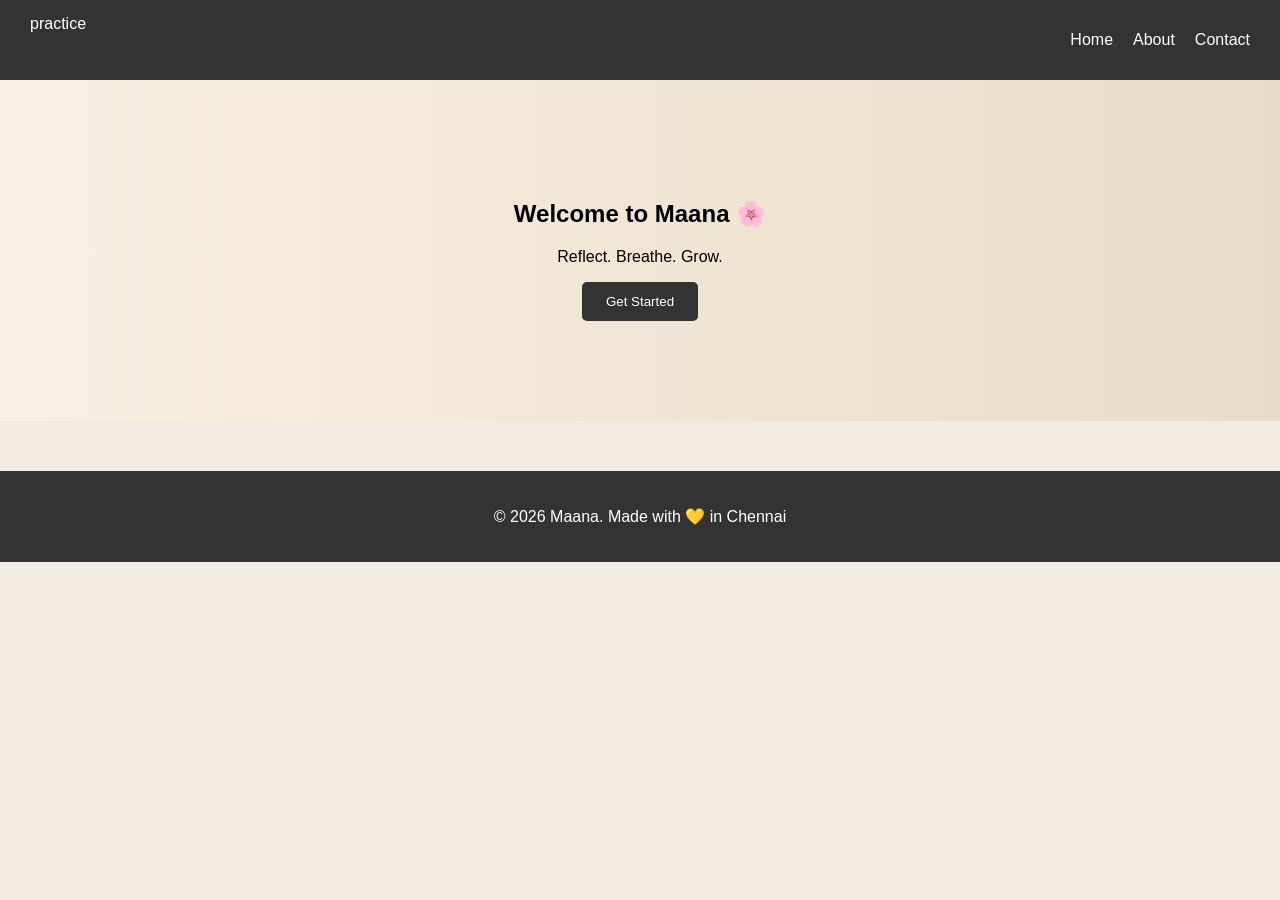
==== index.html @ cbfc4404 "created a index added navbar and footer" ====
<!DOCTYPE html>
<html lang="en">
<head>
  <meta charset="UTF-8">
  <title>asma- Home</title>
  <link rel="stylesheet" href="style.css">
</head>
<body>

  <!-- Commit 1: Navigation Bar -->
  <nav class="navbar">
    <div class="logo">practice</div>
    <ul>
      <li><a href="#">Home</a></li>
      <li><a href="#">About</a></li>
      <li><a href="#">Contact</a></li>
    </ul>
  </nav>

  <!-- Commit 2: Hero Section -->
  <section class="hero">
    <h1>Welcome to Maana 🌸</h1>
    <p>Reflect. Breathe. Grow.</p>
    <button>Get Started</button>
  </section>

  <!-- Commit 3: Footer -->
  <footer class="footer">
    <p>© 2026 Maana. Made with 💛 in Chennai</p>
  </footer>

</body>
</html>
---- style.css ----
body {
  margin: 0;
  font-family: Arial, sans-serif;
  background-color: #F1EBE1;
}

/* Navbar */
.navbar {
  display: flex;
  justify-content: space-between;
  background: #333;
  color: white;
  padding: 15px 30px;
}
.navbar ul { list-style: none; display: flex; gap: 20px; }
.navbar a { color: white; text-decoration: none; }

/* Hero */
.hero {
  text-align: center;
  padding: 100px 20px;
  background: linear-gradient(to right, #f8f0e3, #e8dcc6);
}
.hero button {
  padding: 12px 24px;
  border: none;
  background: #333;
  color: white;
  cursor: pointer;
  border-radius: 5px;
}

/* Footer */
.footer {
  text-align: center;
  padding: 20px;
  background: #333;
  color: white;
  margin-top: 50px;
}
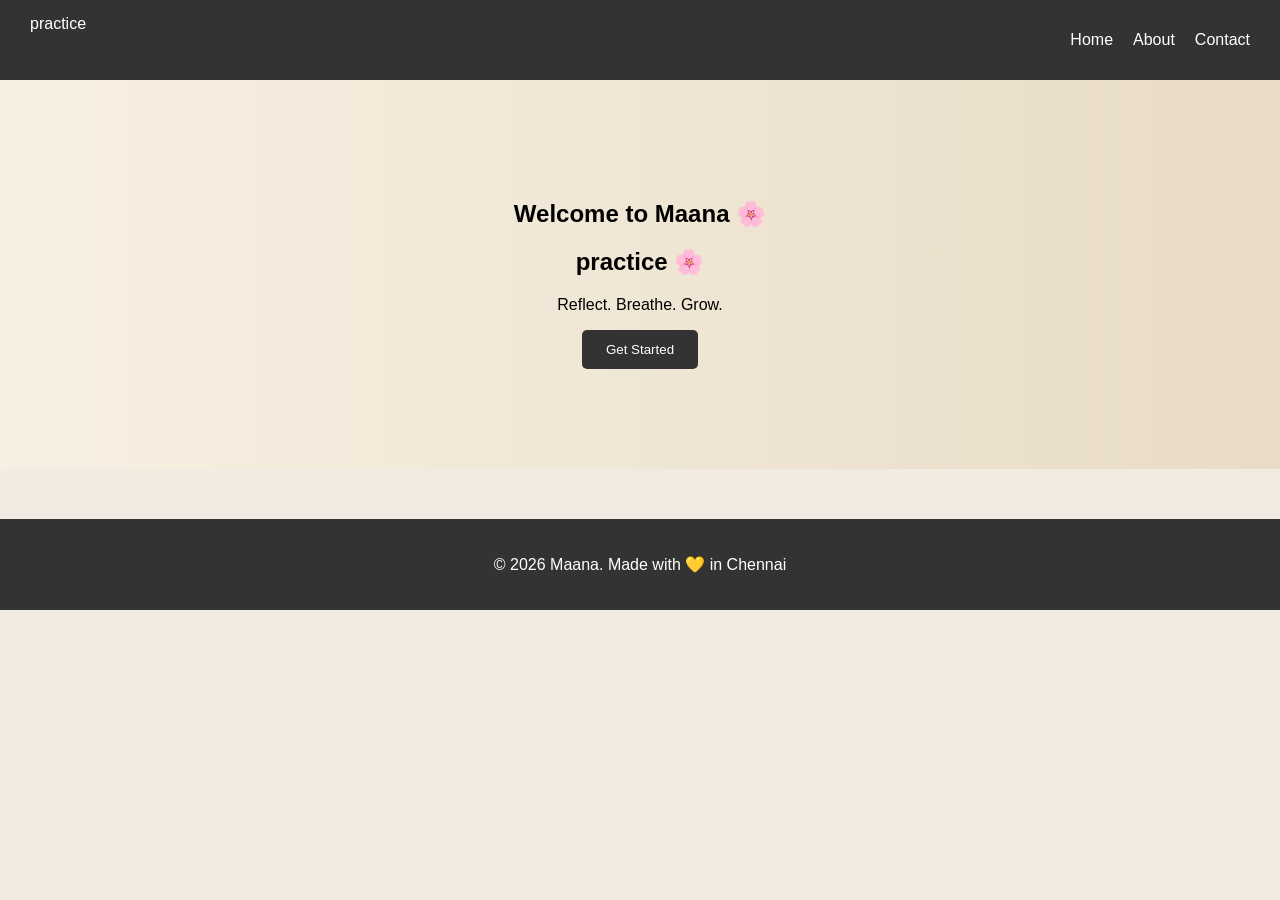
==== commit f51f90be: "added a msg from feature-header" ====
--- a/index.html
+++ b/index.html
@@ -20,6 +20,7 @@
   <!-- Commit 2: Hero Section -->
   <section class="hero">
     <h1>Welcome to Maana 🌸</h1>
+    <h1>practice 🌸</h1>
     <p>Reflect. Breathe. Grow.</p>
     <button>Get Started</button>
   </section>
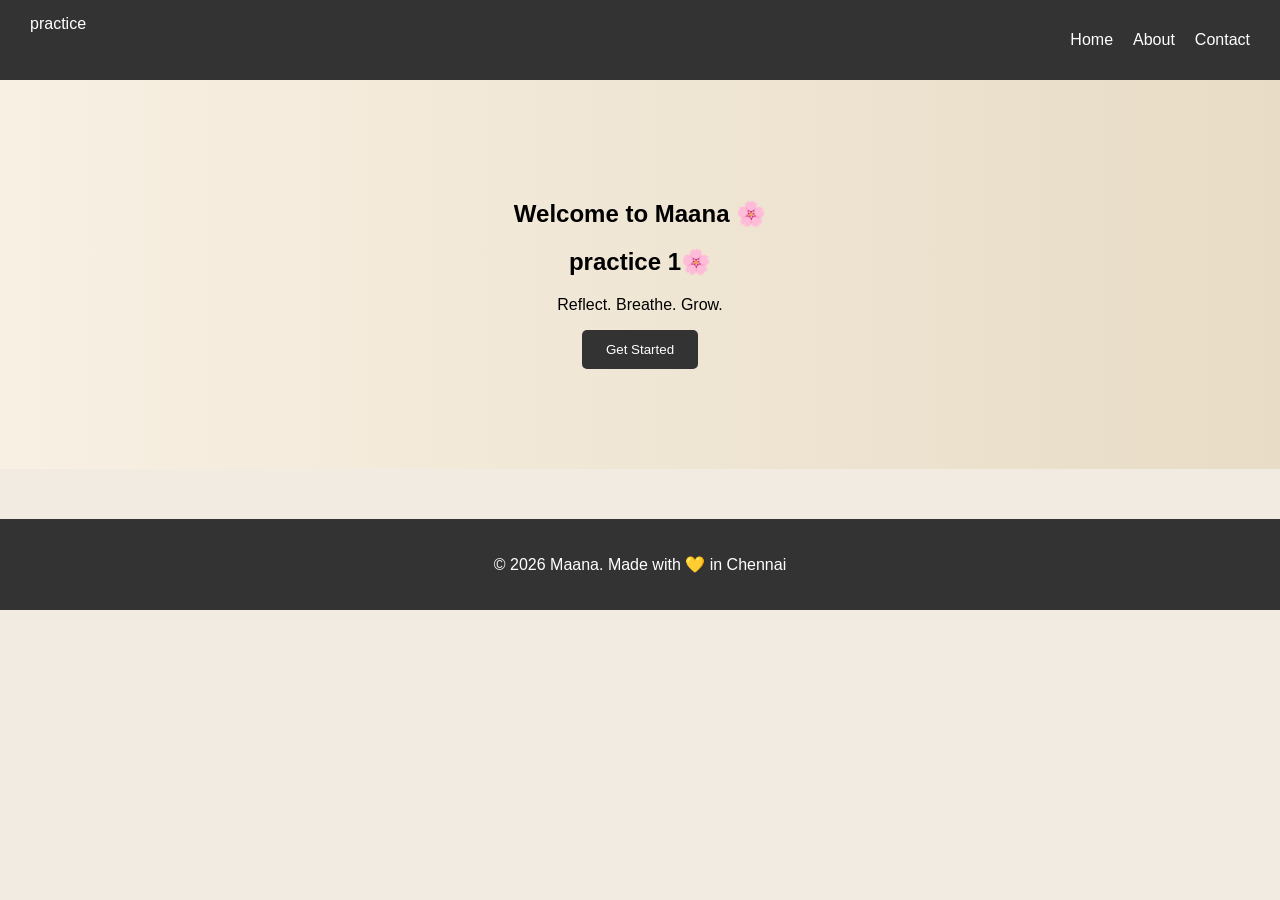
==== commit a47b99d7: "added a msg from feature-redesign" ====
--- a/index.html
+++ b/index.html
@@ -20,7 +20,7 @@
   <!-- Commit 2: Hero Section -->
   <section class="hero">
     <h1>Welcome to Maana 🌸</h1>
-    <h1>practice 🌸</h1>
+    <h1>practice 1🌸</h1>
     <p>Reflect. Breathe. Grow.</p>
     <button>Get Started</button>
   </section>
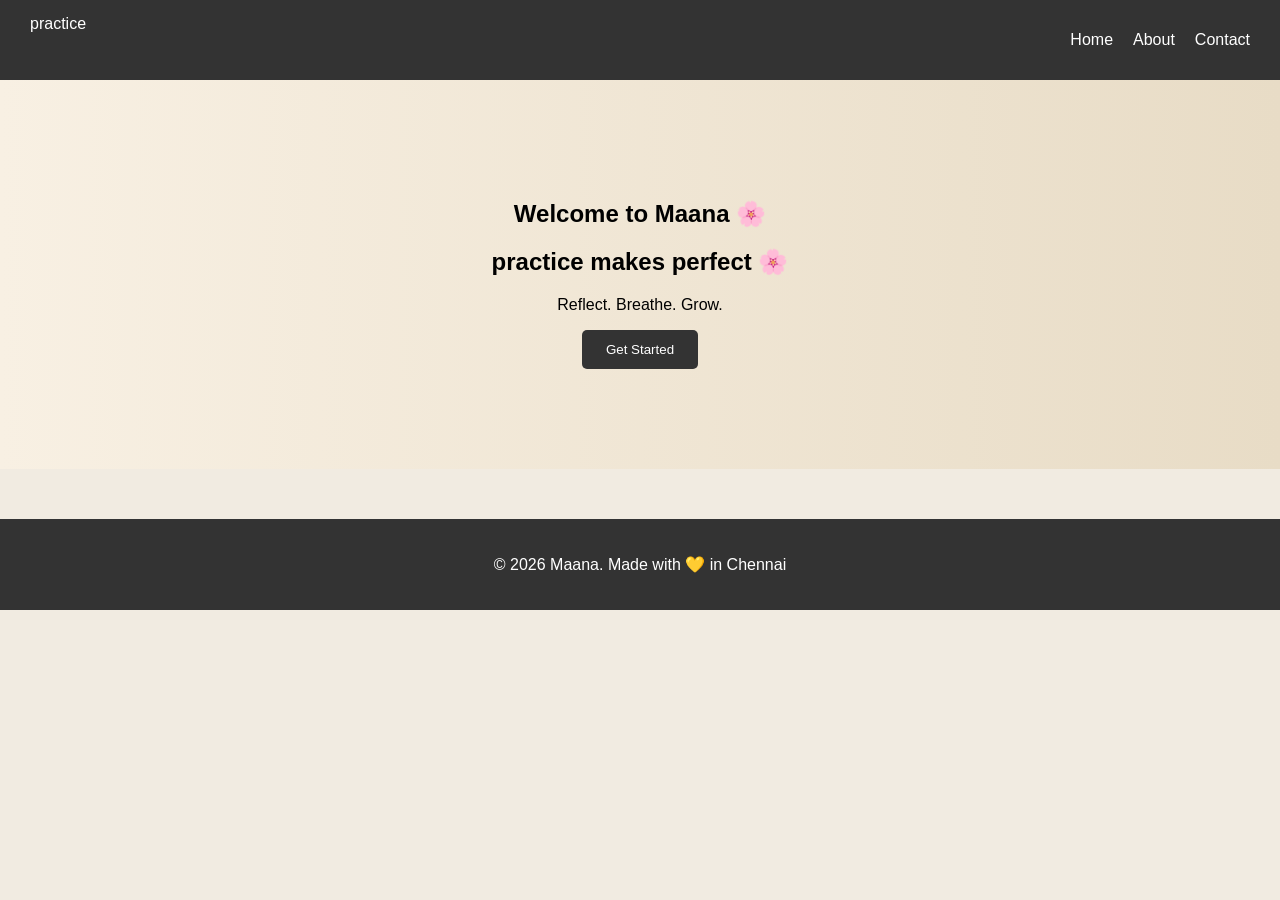
==== commit 79fa71a5: "modified a line in redesign branch" ====
--- a/index.html
+++ b/index.html
@@ -20,7 +20,7 @@
   <!-- Commit 2: Hero Section -->
   <section class="hero">
     <h1>Welcome to Maana 🌸</h1>
-    <h1>practice 1🌸</h1>
+    <h1>practice makes perfect 🌸</h1>
     <p>Reflect. Breathe. Grow.</p>
     <button>Get Started</button>
   </section>
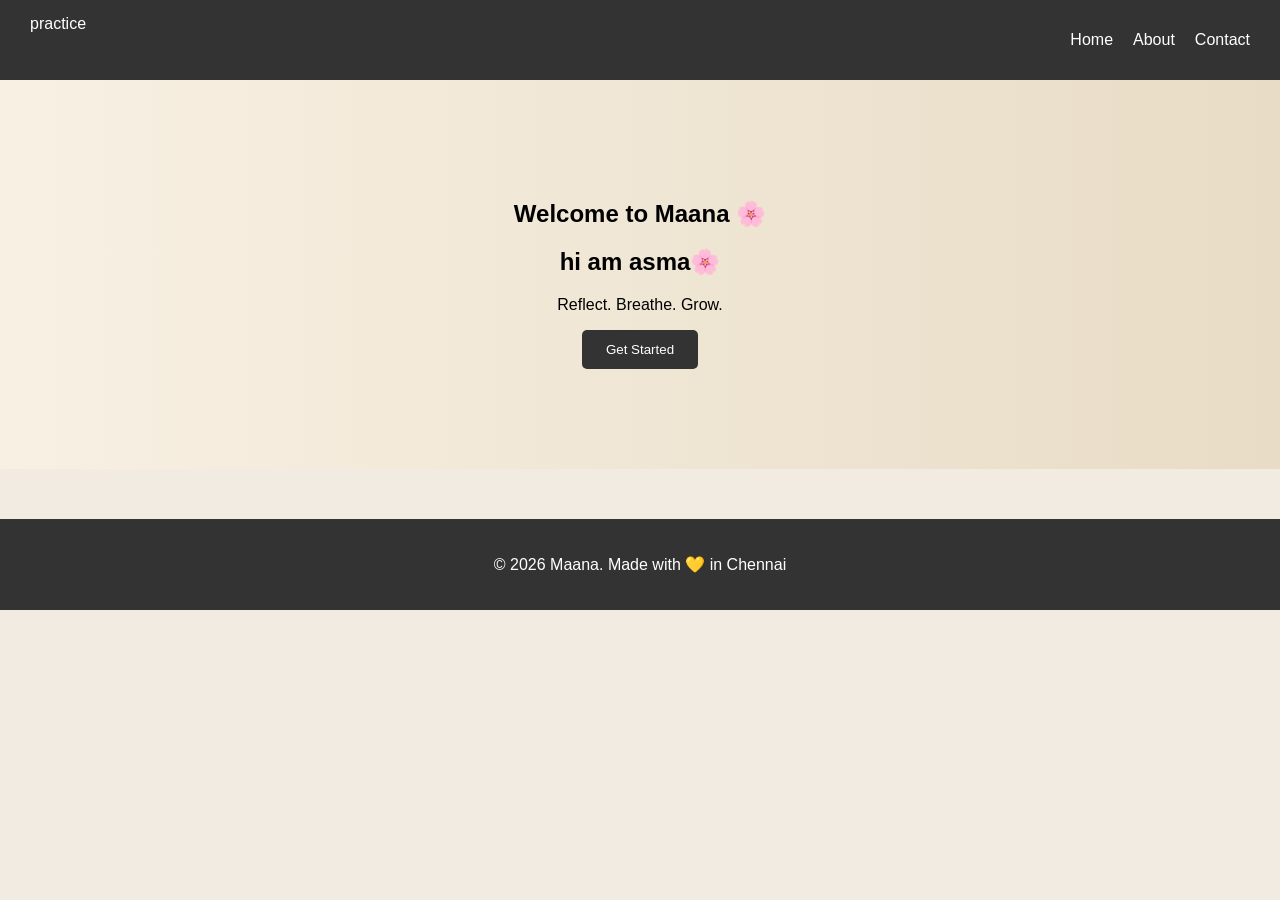
==== commit 11f96b3e: "added a line in header" ====
--- a/index.html
+++ b/index.html
@@ -20,7 +20,7 @@
   <!-- Commit 2: Hero Section -->
   <section class="hero">
     <h1>Welcome to Maana 🌸</h1>
-    <h1>practice makes perfect 🌸</h1>
+    <h1>hi am asma🌸</h1>
     <p>Reflect. Breathe. Grow.</p>
     <button>Get Started</button>
   </section>
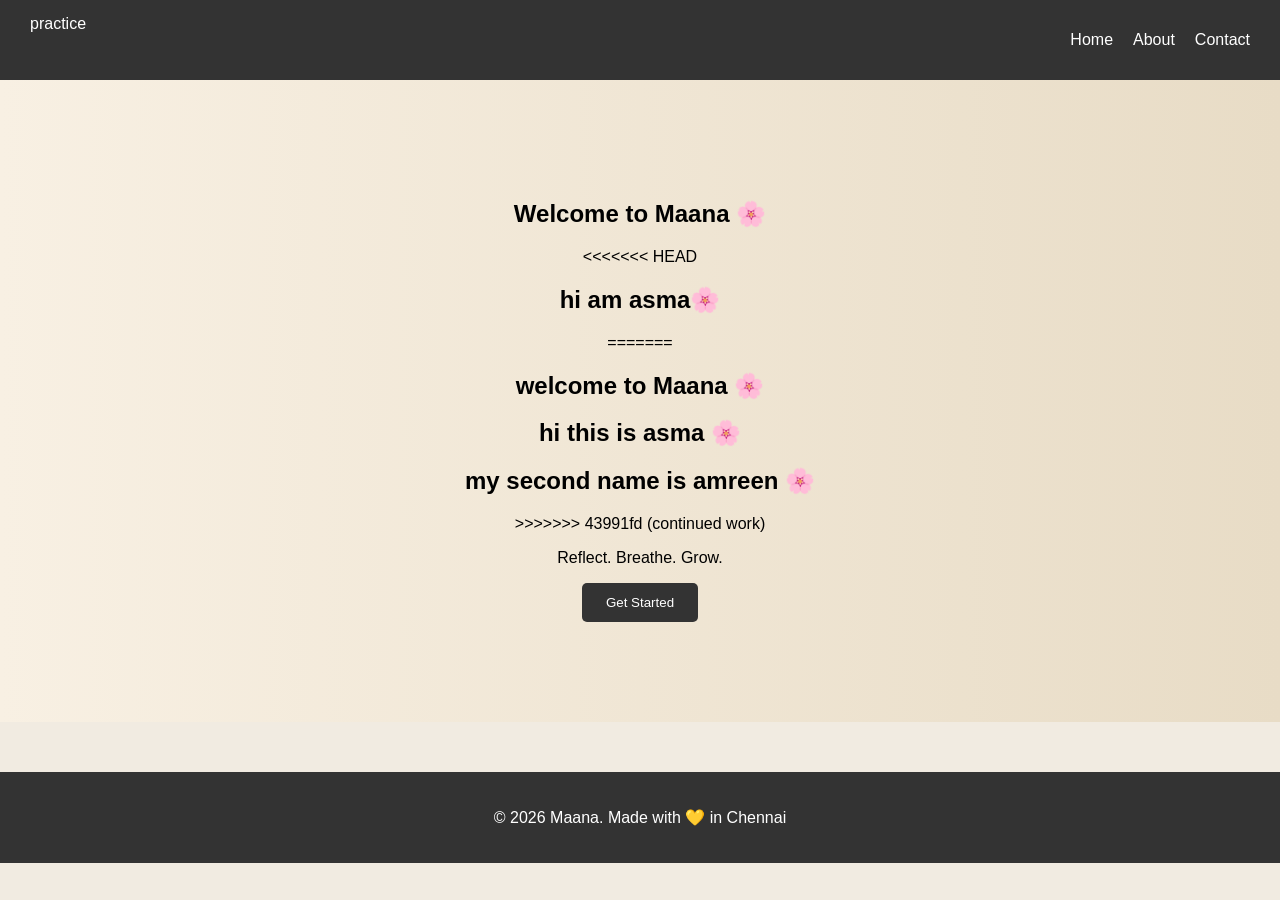
==== commit 8438f840: "added a line in index page" ====
--- a/index.html
+++ b/index.html
@@ -20,7 +20,14 @@
   <!-- Commit 2: Hero Section -->
   <section class="hero">
     <h1>Welcome to Maana 🌸</h1>
+<<<<<<< HEAD
     <h1>hi am asma🌸</h1>
+=======
+    <h1>welcome to Maana 🌸</h1>
+    <h1>hi this is asma 🌸</h1>
+    <h1>my second name is amreen 🌸</h1>
+
+>>>>>>> 43991fd (continued work)
     <p>Reflect. Breathe. Grow.</p>
     <button>Get Started</button>
   </section>
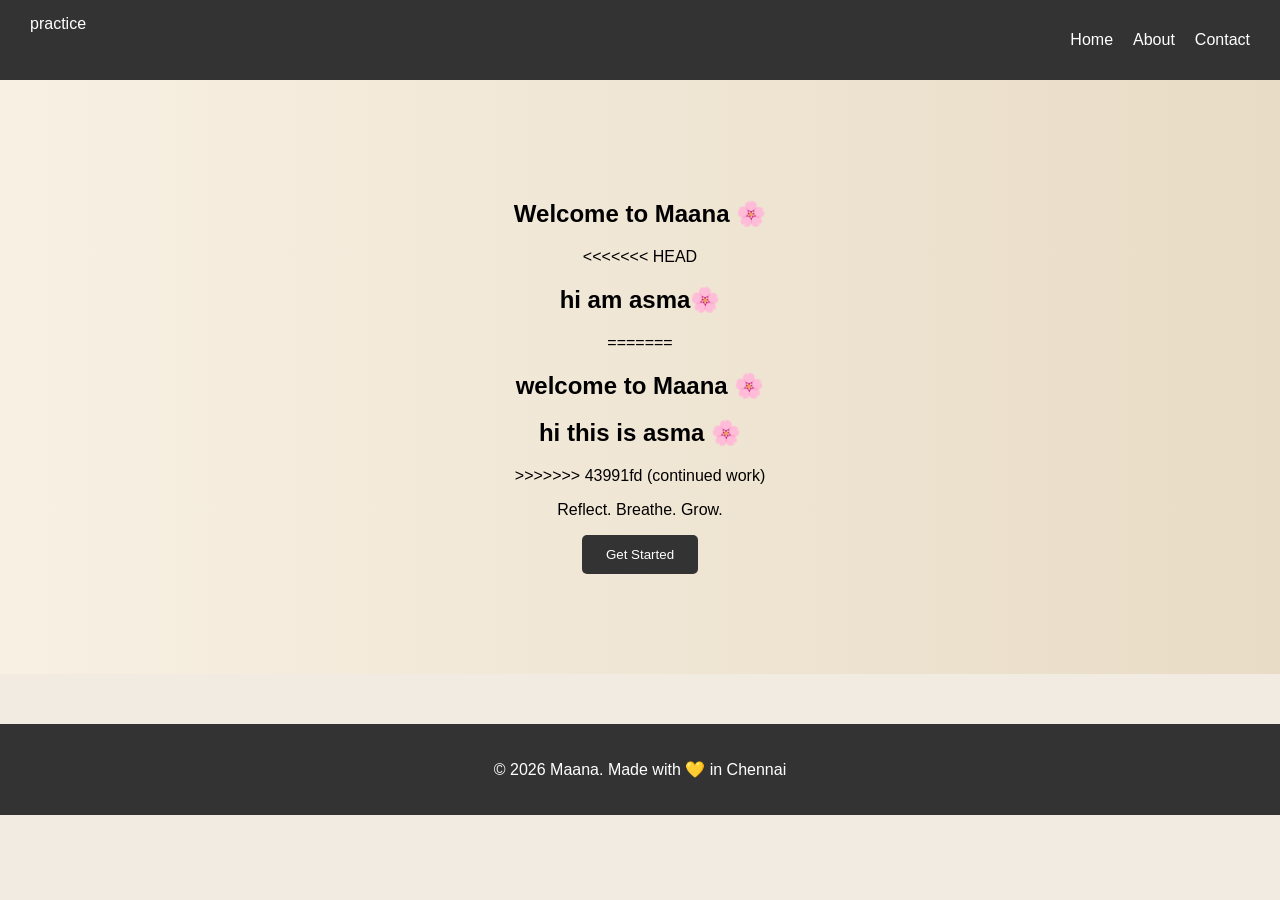
==== commit 81d8dc3a: "resolved conflict" ====
--- a/index.html
+++ b/index.html
@@ -25,7 +25,6 @@
 =======
     <h1>welcome to Maana 🌸</h1>
     <h1>hi this is asma 🌸</h1>
-    <h1>my second name is amreen 🌸</h1>
 
 >>>>>>> 43991fd (continued work)
     <p>Reflect. Breathe. Grow.</p>
